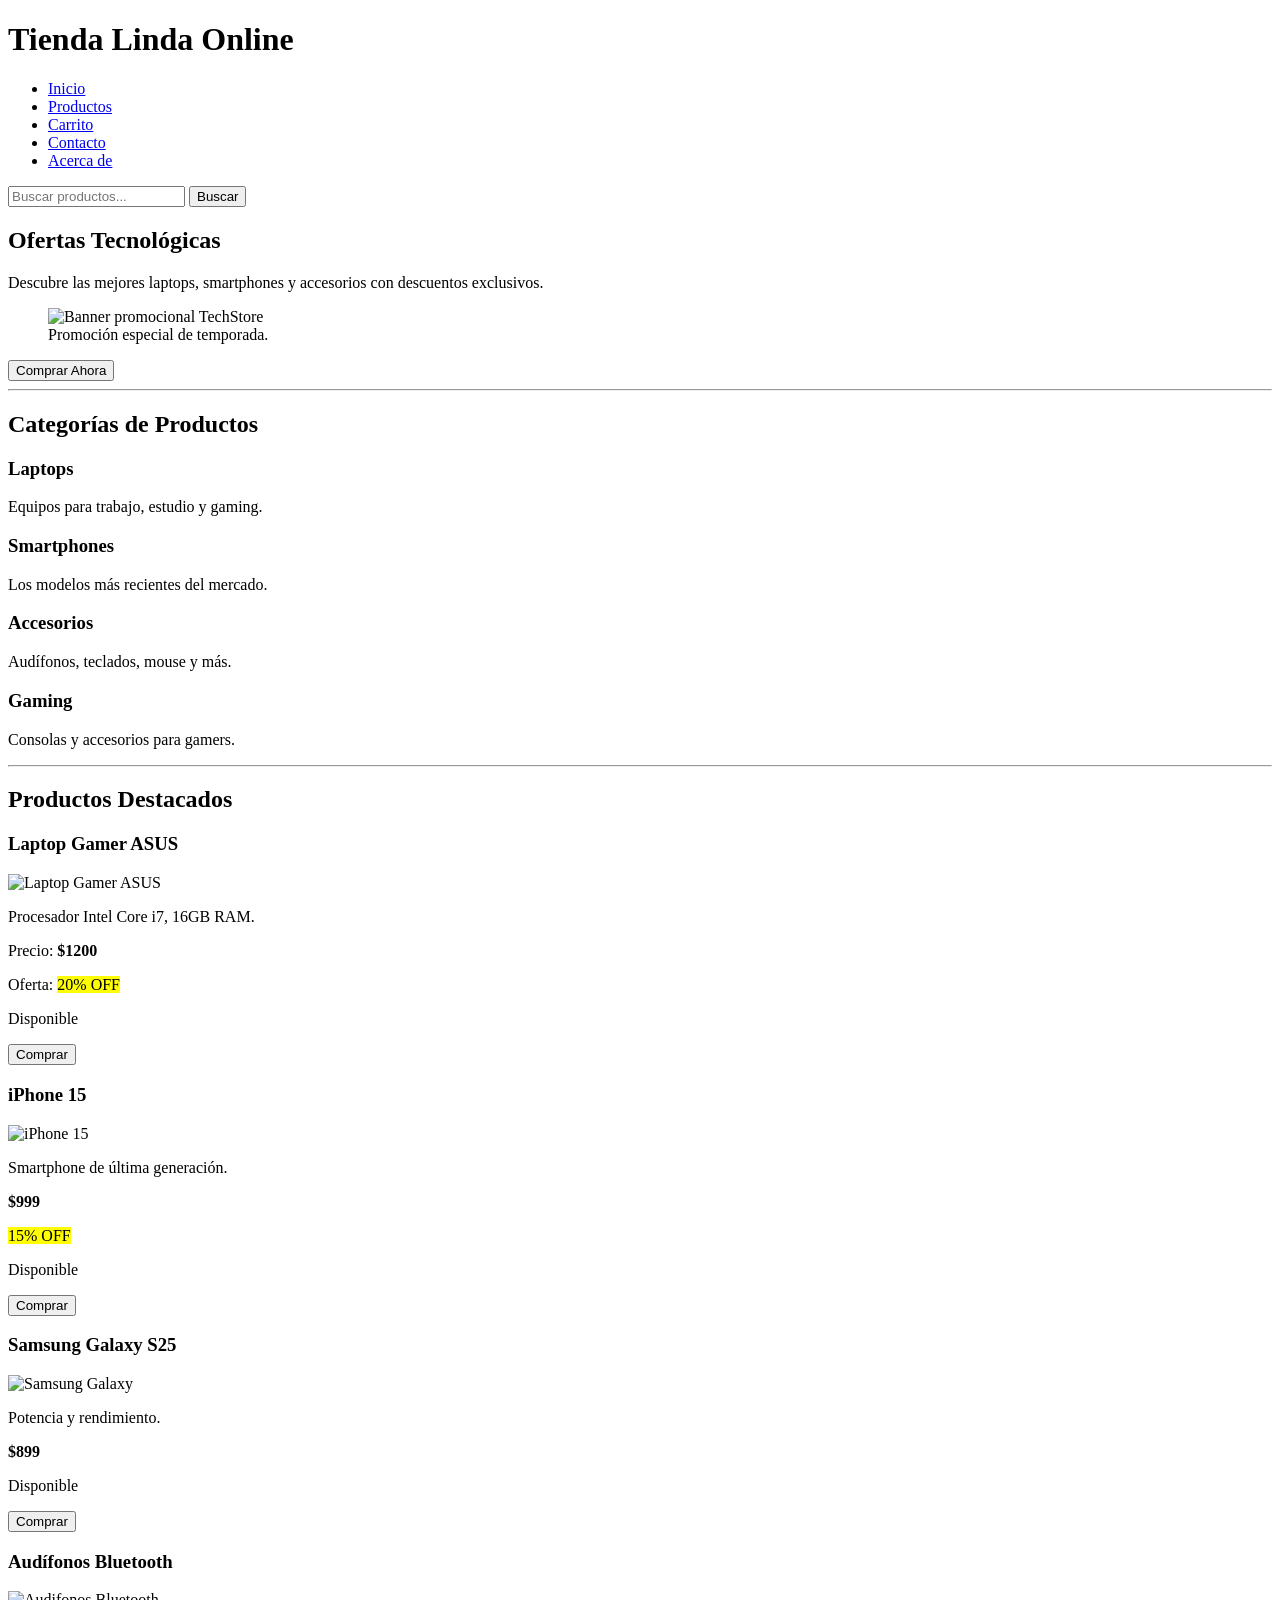
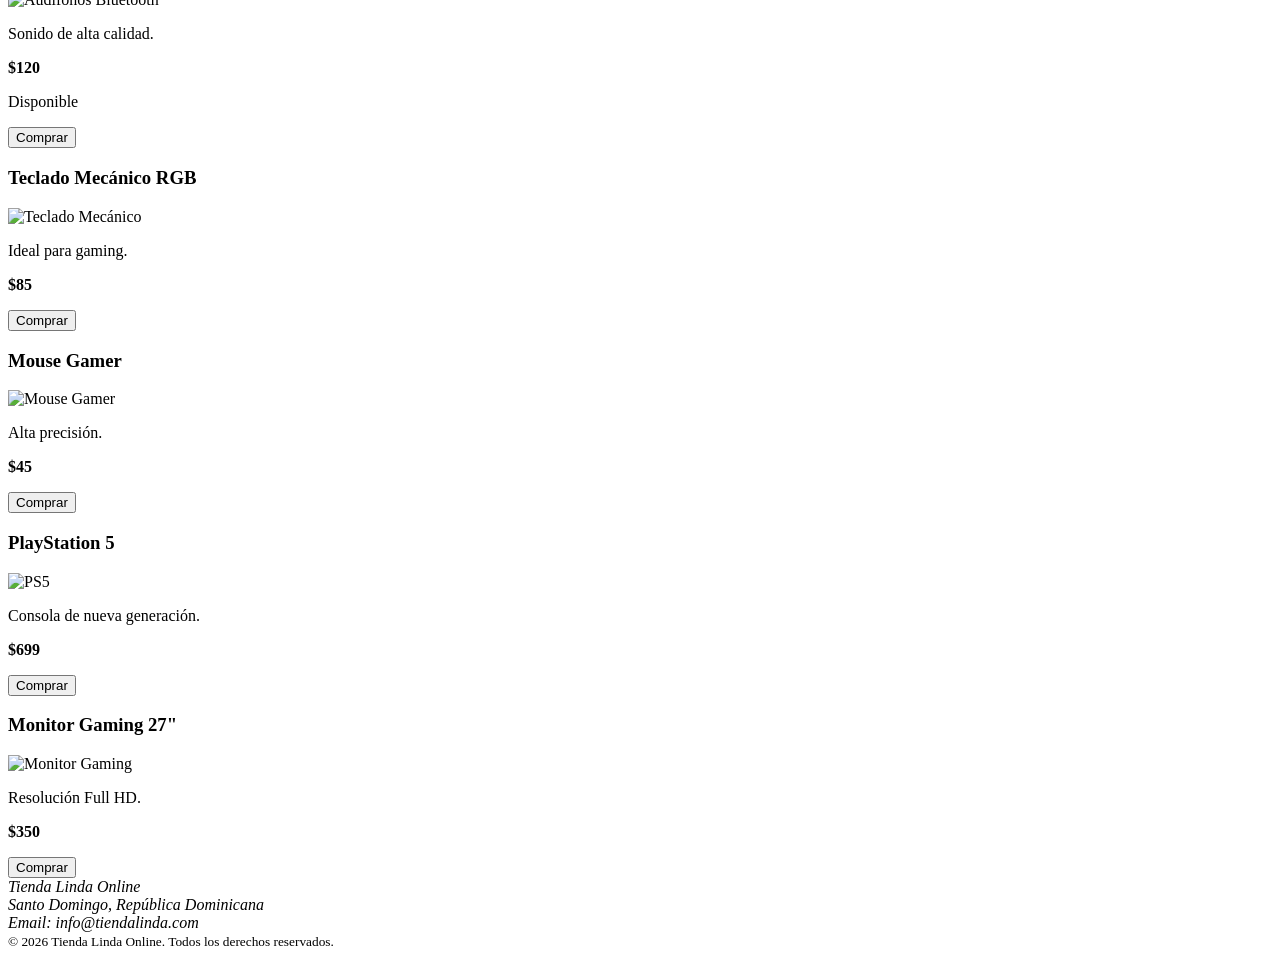
==== HTML y CSS/index.html @ ea968fd0 "Add files via upload" ====
<!DOCTYPE html>
<html lang="es">
<head>
    <meta charset="UTF-8">
    <meta name="viewport" content="width=device-width, initial-scale=1.0">
    <title>Tienda Linda Online</title>
</head>
<body>

    <!-- ENCABEZADO -->
    <header>
        <h1>Tienda Linda Online</h1>

        <nav>
            <ul>
                <li><a href="index.html">Inicio</a></li>
                <li><a href="productos.html">Productos</a></li>
                <li><a href="carrito.html">Carrito</a></li>
                <li><a href="contacto.html">Contacto</a></li>
                <li><a href="acerca.html">Acerca de</a></li>
            </ul>
        </nav>

        <form>
            <input type="search" placeholder="Buscar productos...">
            <button type="submit">Buscar</button>
        </form>
    </header>

    <main>

        <!-- BANNER -->
        <section>
            <h1>Ofertas Tecnológicas</h1>

            <p>
                Descubre las mejores laptops, smartphones y accesorios
                con descuentos exclusivos.
            </p>

            <figure>
                <img src="img/banner.jpg"
                     alt="Banner promocional TechStore"
                     width="600">

                <figcaption>
                    Promoción especial de temporada.
                </figcaption>
            </figure>

            <button>Comprar Ahora</button>
        </section>

        <hr>

        <!-- CATEGORÍAS -->
        <section>
            <h2>Categorías de Productos</h2>

            <article>
                <h3>Laptops</h3>
                <p>Equipos para trabajo, estudio y gaming.</p>
            </article>

            <article>
                <h3>Smartphones</h3>
                <p>Los modelos más recientes del mercado.</p>
            </article>

            <article>
                <h3>Accesorios</h3>
                <p>Audífonos, teclados, mouse y más.</p>
            </article>

            <article>
                <h3>Gaming</h3>
                <p>Consolas y accesorios para gamers.</p>
            </article>
        </section>

        <hr>

        <!-- PRODUCTOS DESTACADOS -->
        <section>
            <h2>Productos Destacados</h2>

            <article>
                <header>
                    <h3>Laptop Gamer ASUS</h3>
                </header>

                <img src="img/laptop1.jpg" alt="Laptop Gamer ASUS" width="200">

                <p>Procesador Intel Core i7, 16GB RAM.</p>

                <p>
                    Precio:
                    <strong>$1200</strong>
                </p>

                <p>
                    Oferta:
                    <mark>20% OFF</mark>
                </p>

                <p>Disponible</p>

                <footer>
                    <button>Comprar</button>
                </footer>
            </article>

            <article>
                <header>
                    <h3>iPhone 15</h3>
                </header>

                <img src="img/iphone15.jpg" alt="iPhone 15" width="200">

                <p>Smartphone de última generación.</p>

                <p><strong>$999</strong></p>

                <p><mark>15% OFF</mark></p>

                <p>Disponible</p>

                <footer>
                    <button>Comprar</button>
                </footer>
            </article>

            <article>
                <header>
                    <h3>Samsung Galaxy S25</h3>
                </header>

                <img src="img/galaxy.jpg" alt="Samsung Galaxy" width="200">

                <p>Potencia y rendimiento.</p>

                <p><strong>$899</strong></p>

                <p>Disponible</p>

                <footer>
                    <button>Comprar</button>
                </footer>
            </article>

            <article>
                <header>
                    <h3>Audífonos Bluetooth</h3>
                </header>

                <img src="img/audifonos.jpg" alt="Audifonos Bluetooth" width="200">

                <p>Sonido de alta calidad.</p>

                <p><strong>$120</strong></p>

                <p>Disponible</p>

                <footer>
                    <button>Comprar</button>
                </footer>
            </article>

            <article>
                <header>
                    <h3>Teclado Mecánico RGB</h3>
                </header>

                <img src="img/teclado.jpg" alt="Teclado Mecánico" width="200">

                <p>Ideal para gaming.</p>

                <p><strong>$85</strong></p>

                <footer>
                    <button>Comprar</button>
                </footer>
            </article>

            <article>
                <header>
                    <h3>Mouse Gamer</h3>
                </header>

                <img src="img/mouse.jpg" alt="Mouse Gamer" width="200">

                <p>Alta precisión.</p>

                <p><strong>$45</strong></p>

                <footer>
                    <button>Comprar</button>
                </footer>
            </article>

            <article>
                <header>
                    <h3>PlayStation 5</h3>
                </header>

                <img src="img/ps5.jpg" alt="PS5" width="200">

                <p>Consola de nueva generación.</p>

                <p><strong>$699</strong></p>

                <footer>
                    <button>Comprar</button>
                </footer>
            </article>

            <article>
                <header>
                    <h3>Monitor Gaming 27"</h3>
                </header>

                <img src="img/monitor.jpg" alt="Monitor Gaming" width="200">

                <p>Resolución Full HD.</p>

                <p><strong>$350</strong></p>

                <footer>
                    <button>Comprar</button>
                </footer>
            </article>

        </section>

    </main>

    <!-- PIE DE PÁGINA -->
    <footer>
        <address>
            Tienda Linda Online<br>
            Santo Domingo, República Dominicana<br>
            Email: info@tiendalinda.com
        </address>

        <small>
            © 2026 Tienda Linda Online. Todos los derechos reservados.
        </small>
    </footer>

</body>
</html>
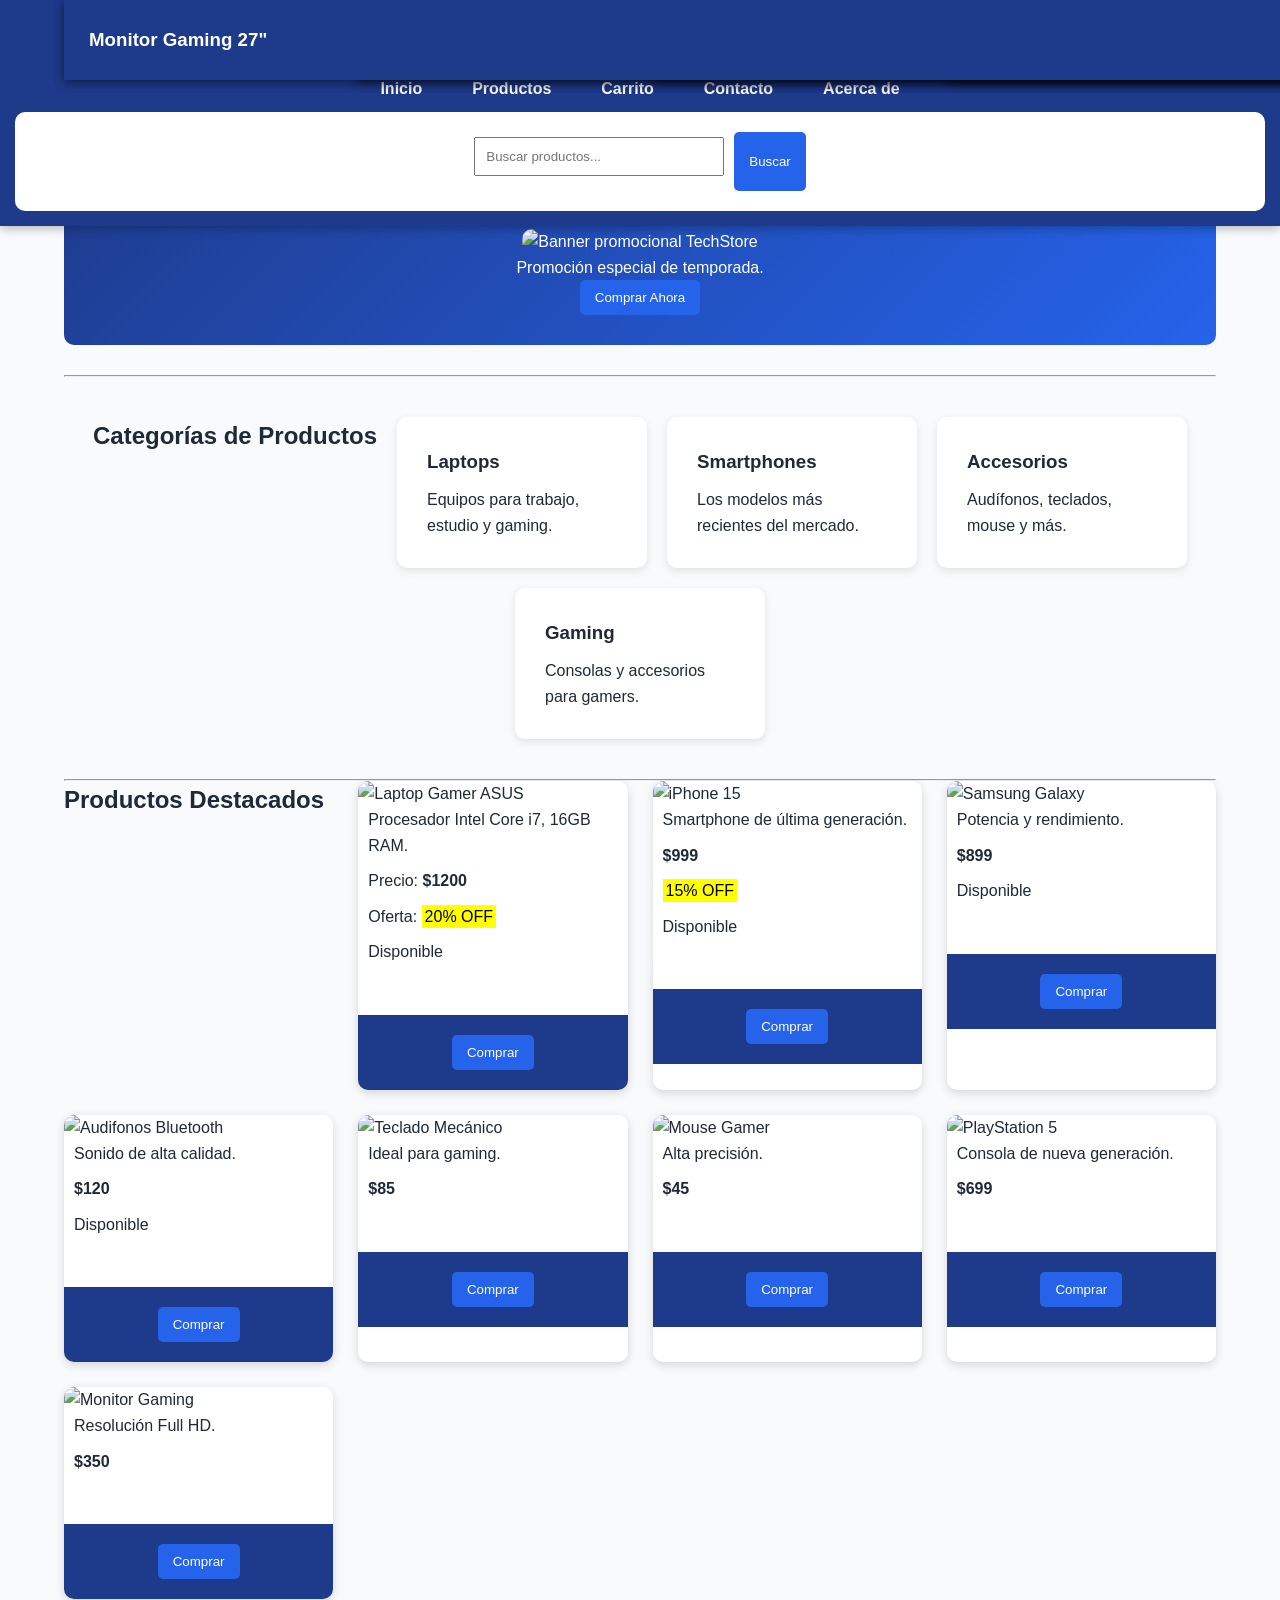
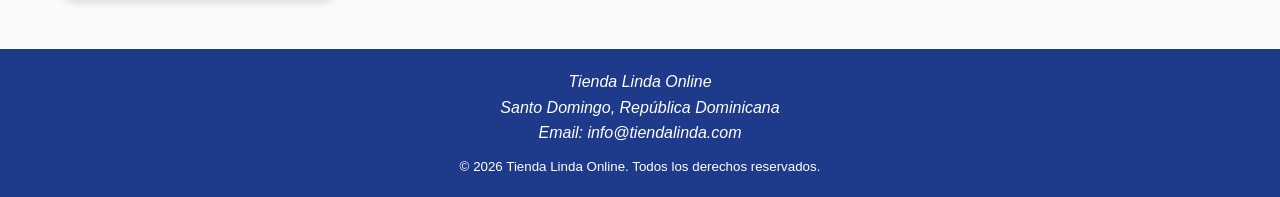
==== commit ac21899a: "Add files via upload" ====
--- a/HTML y CSS/index.html
+++ b/HTML y CSS/index.html
@@ -4,6 +4,7 @@
     <meta charset="UTF-8">
     <meta name="viewport" content="width=device-width, initial-scale=1.0">
     <title>Tienda Linda Online</title>
+    <link rel="stylesheet" href="estilos.css">
 </head>
 <body>
 
@@ -89,7 +90,8 @@
                     <h3>Laptop Gamer ASUS</h3>
                 </header>
 
-                <img src="img/laptop1.jpg" alt="Laptop Gamer ASUS" width="200">
+                <img src="https://images.unsplash.com/photo-1496181133206-80ce9b88a853?w=600"
+                    alt="Laptop Gamer ASUS">
 
                 <p>Procesador Intel Core i7, 16GB RAM.</p>
 
@@ -114,8 +116,8 @@
                 <header>
                     <h3>iPhone 15</h3>
                 </header>
-
-                <img src="img/iphone15.jpg" alt="iPhone 15" width="200">
+                    <img src="https://images.unsplash.com/photo-1592750475338-74b7b21085ab?w=600"
+                    alt="iPhone 15">
 
                 <p>Smartphone de última generación.</p>
 
@@ -135,7 +137,8 @@
                     <h3>Samsung Galaxy S25</h3>
                 </header>
 
-                <img src="img/galaxy.jpg" alt="Samsung Galaxy" width="200">
+                <img src="https://images.unsplash.com/photo-1610945265064-0e34e5519bbf?w=600"
+                alt="Samsung Galaxy">
 
                 <p>Potencia y rendimiento.</p>
 
@@ -153,7 +156,8 @@
                     <h3>Audífonos Bluetooth</h3>
                 </header>
 
-                <img src="img/audifonos.jpg" alt="Audifonos Bluetooth" width="200">
+                      <img src="https://images.unsplash.com/photo-1505740420928-5e560c06d30e?w=600"
+                       alt="Audifonos Bluetooth">
 
                 <p>Sonido de alta calidad.</p>
 
@@ -171,7 +175,10 @@
                     <h3>Teclado Mecánico RGB</h3>
                 </header>
 
-                <img src="img/teclado.jpg" alt="Teclado Mecánico" width="200">
+                <img src="https://images.unsplash.com/photo-1511467687858-23d96c32e4ae?w=600"
+                alt="Teclado Mecánico">
+
+
 
                 <p>Ideal para gaming.</p>
 
@@ -187,7 +194,8 @@
                     <h3>Mouse Gamer</h3>
                 </header>
 
-                <img src="img/mouse.jpg" alt="Mouse Gamer" width="200">
+                <img src="https://images.unsplash.com/photo-1527814050087-3793815479db?w=600"
+             alt="Mouse Gamer">
 
                 <p>Alta precisión.</p>
 
@@ -203,8 +211,8 @@
                     <h3>PlayStation 5</h3>
                 </header>
 
-                <img src="img/ps5.jpg" alt="PS5" width="200">
-
+              <img src="https://images.unsplash.com/photo-1606813907291-d86efa9b94db?w=600"
+     alt="PlayStation 5">
                 <p>Consola de nueva generación.</p>
 
                 <p><strong>$699</strong></p>
@@ -218,8 +226,8 @@
                 <header>
                     <h3>Monitor Gaming 27"</h3>
                 </header>
-
-                <img src="img/monitor.jpg" alt="Monitor Gaming" width="200">
+<img src="https://images.unsplash.com/photo-1527443224154-c4a3942d3acf?w=600"
+     alt="Monitor Gaming">
 
                 <p>Resolución Full HD.</p>
 
--- a/HTML y CSS/estilos.css
+++ b/HTML y CSS/estilos.css
@@ -0,0 +1,402 @@
+/* =========================
+   VARIABLES CSS
+========================= */
+
+:root{
+    --color-primario:#1E3A8A;
+    --color-secundario:#2563EB;
+    --color-acento:#F59E0B;
+    --color-fondo:#F8FAFC;
+    --color-texto:#1F2937;
+}
+
+/* =========================
+   RESET
+========================= */
+
+*{
+    margin:0;
+    padding:0;
+    box-sizing:border-box;
+}
+
+body{
+    font-family:Arial, Helvetica, sans-serif;
+    background:var(--color-fondo);
+    color:var(--color-texto);
+    line-height:1.6;
+    padding-top:90px;
+}
+
+/* =========================
+   HEADER
+========================= */
+
+header{
+    position:fixed;
+    top:0;
+    width:100%;
+    background:var(--color-primario);
+    color:white;
+    padding:15px;
+    z-index:1000;
+    box-shadow:0 2px 10px rgba(0,0,0,.3);
+}
+
+header h1{
+    text-align:center;
+    margin-bottom:10px;
+}
+
+/* =========================
+   NAV
+========================= */
+
+nav ul{
+    list-style:none;
+    display:flex;
+    justify-content:center;
+    align-items:center;
+    gap:20px;
+    flex-wrap:wrap;
+}
+
+nav a{
+    text-decoration:none;
+    color:white;
+    font-weight:bold;
+    padding:8px 15px;
+    border-radius:5px;
+    transition:.3s;
+}
+
+nav a:hover{
+    background:var(--color-acento);
+}
+
+/* =========================
+   FORM BUSQUEDA
+========================= */
+
+header form{
+    display:flex;
+    justify-content:center;
+    gap:10px;
+    margin-top:10px;
+}
+
+input[type="search"]{
+    width:250px;
+    padding:10px;
+}
+
+button{
+    padding:10px 15px;
+    border:none;
+    cursor:pointer;
+    background:var(--color-secundario);
+    color:white;
+    border-radius:5px;
+    transition:.3s;
+}
+
+button:hover{
+    background:var(--color-acento);
+    transform:scale(1.05);
+}
+
+/* =========================
+   MAIN
+========================= */
+
+main{
+    width:90%;
+    margin:auto;
+}
+
+/* =========================
+   BANNER
+========================= */
+
+section:first-of-type{
+    text-align:center;
+    margin:30px 0;
+    padding:30px;
+    background:linear-gradient(
+        135deg,
+        var(--color-primario),
+        var(--color-secundario)
+    );
+    color:white;
+    border-radius:10px;
+}
+
+section:first-of-type img{
+    width:100%;
+    max-width:700px;
+    margin-top:15px;
+    border-radius:10px;
+}
+
+/* =========================
+   CATEGORIAS
+========================= */
+
+section:nth-of-type(2){
+    display:flex;
+    justify-content:center;
+    gap:20px;
+    flex-wrap:wrap;
+    margin:40px 0;
+}
+
+section:nth-of-type(2) article{
+    background:white;
+    padding:20px;
+    width:250px;
+    border-radius:10px;
+    box-shadow:0 3px 8px rgba(0,0,0,.1);
+}
+
+/* =========================
+   PRODUCTOS
+========================= */
+
+section:last-of-type{
+    display:grid;
+    grid-template-columns:repeat(auto-fit,minmax(250px,1fr));
+    gap:25px;
+    margin-bottom:50px;
+}
+
+article{
+    background:white;
+    border-radius:10px;
+    overflow:hidden;
+    box-shadow:0 3px 10px rgba(0,0,0,.15);
+    transition:.4s;
+}
+
+article:hover{
+    transform:translateY(-8px);
+}
+
+article img{
+    width:100%;
+    height:220px;
+    object-fit:cover;
+}
+
+article h3{
+    padding:10px;
+}
+
+article p{
+    padding:0 10px 10px;
+}
+
+mark{
+    background:yellow;
+    padding:3px;
+}
+
+/* =========================
+   PRODUCTO.HTML
+========================= */
+
+picture img{
+    width:100%;
+    max-width:600px;
+    display:block;
+    margin:auto;
+}
+
+video,
+audio{
+    width:100%;
+    margin:20px 0;
+}
+
+/* =========================
+   TABLAS
+========================= */
+
+table{
+    width:100%;
+    border-collapse:collapse;
+    margin:20px 0;
+    background:white;
+}
+
+th{
+    background:var(--color-primario);
+    color:white;
+}
+
+th,
+td{
+    padding:12px;
+    border:1px solid #ccc;
+    text-align:center;
+}
+
+tr:nth-child(even){
+    background:#f2f2f2;
+}
+
+tr:hover{
+    background:#ddd;
+}
+
+/* =========================
+   FORMULARIOS
+========================= */
+
+form{
+    background:white;
+    padding:20px;
+    border-radius:10px;
+}
+
+input,
+textarea,
+select{
+    width:100%;
+    padding:10px;
+    margin-top:5px;
+    margin-bottom:15px;
+}
+
+input:focus,
+textarea:focus,
+select:focus{
+    border:2px solid var(--color-secundario);
+    outline:none;
+}
+
+input:required{
+    background:#fffef0;
+}
+
+/* =========================
+   ASIDE FILTROS
+========================= */
+
+aside{
+    background:white;
+    padding:20px;
+    border-radius:10px;
+    margin-bottom:30px;
+}
+
+fieldset{
+    margin-bottom:15px;
+    padding:10px;
+}
+
+legend{
+    font-weight:bold;
+}
+
+/* =========================
+   DETAILS
+========================= */
+
+details{
+    margin-top:20px;
+    padding:10px;
+    background:#eee;
+    border-radius:5px;
+}
+
+/* =========================
+   METER Y PROGRESS
+========================= */
+
+meter,
+progress{
+    width:100%;
+    height:25px;
+    margin:10px 0;
+}
+
+/* =========================
+   FOOTER
+========================= */
+
+footer{
+    background:var(--color-primario);
+    color:white;
+    text-align:center;
+    padding:20px;
+    margin-top:40px;
+
+    display:flex;
+    flex-direction:column;
+    justify-content:center;
+    align-items:center;
+    gap:10px;
+}
+
+/* =========================
+   ANIMACION BANNER
+========================= */
+
+@keyframes aparecer{
+
+    from{
+        opacity:0;
+        transform:translateY(-40px);
+    }
+
+    to{
+        opacity:1;
+        transform:translateY(0);
+    }
+
+}
+
+section:first-of-type{
+    animation:aparecer 1.5s ease;
+}
+
+/* =========================
+   RESPONSIVE
+========================= */
+
+@media(max-width:768px){
+
+    nav ul{
+        flex-direction:column;
+    }
+
+    header form{
+        flex-direction:column;
+        align-items:center;
+    }
+
+    input[type="search"]{
+        width:100%;
+    }
+
+    section:last-of-type{
+        grid-template-columns:1fr;
+    }
+
+}
+
+@media(min-width:769px) and (max-width:1024px){
+
+    section:last-of-type{
+        grid-template-columns:repeat(2,1fr);
+    }
+
+}
+
+@media(min-width:1025px){
+
+    section:last-of-type{
+        grid-template-columns:repeat(4,1fr);
+    }
+
+}
